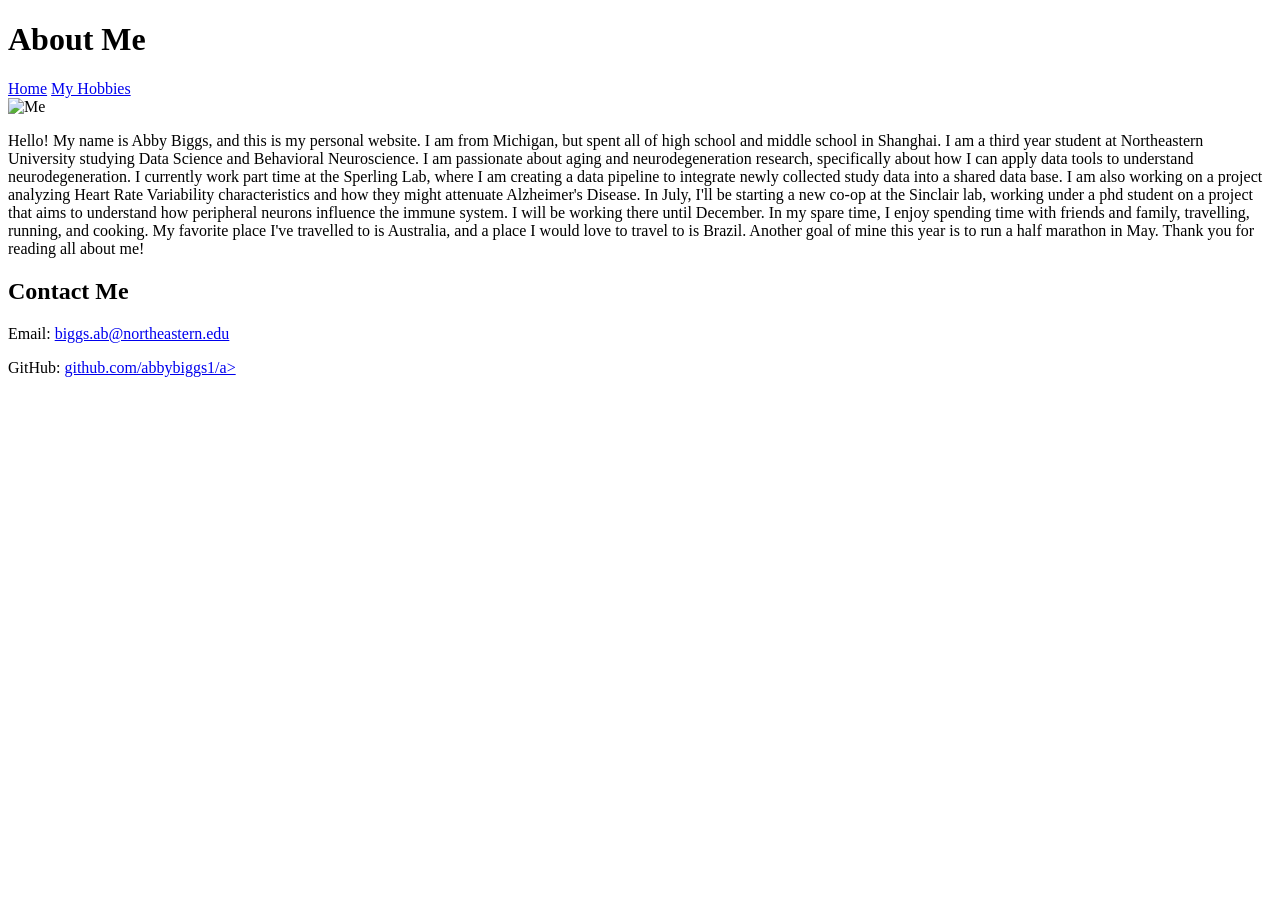
==== index.html @ db909ed8 "Update index.html" ====
<!DOCTYPE html>
<html>
<head>
    <title>My Personal Website</title>
    <link rel="stylesheet" href="style.css">
</head>

<body>

<header>
    <h1>About Me</h1>
    <nav>
        <a href="index.html">Home</a>
        <a href="hobbies.html">My Hobbies</a>
    </nav>
</header>

<section>
    <img src="images/me.jpg" alt="Me" width="300">

    <p>
    Hello! My name is Abby Biggs, and this is my personal website. I am from Michigan, but spent all of high school and 
    middle school in Shanghai. I am a third year student at Northeastern University studying Data Science and Behavioral Neuroscience. 
    I am passionate about aging and neurodegeneration research, specifically about how I can apply data tools to understand neurodegeneration. 
    I currently work part time at the Sperling Lab, where I am creating a data pipeline to integrate newly collected study data into a shared data base. 
    I am also working on a project analyzing Heart Rate Variability characteristics and how they might attenuate Alzheimer's Disease. In July, 
    I'll be starting a new co-op at the Sinclair lab, working under a phd student on a project that aims to understand
    how peripheral neurons influence the immune system. I will be working there until December. 
    In my spare time, I enjoy spending time with friends and family, travelling, running, and cooking. My favorite place I've 
    travelled to is Australia, and a place I would love to travel to is Brazil. Another goal of mine this year is to run a half marathon in May. 
    Thank you for reading all about me! 
    </p>
</section>

<footer>
    <h2>Contact Me</h2>
    <p>Email: <a href="mailto:biggs.ab@northeastern.edu">biggs.ab@northeastern.edu</a></p>
    <p>GitHub: <a href="https://github.com/abbybiggs1">github.com/abbybiggs1/a></p>
</footer>

</body>
</html>
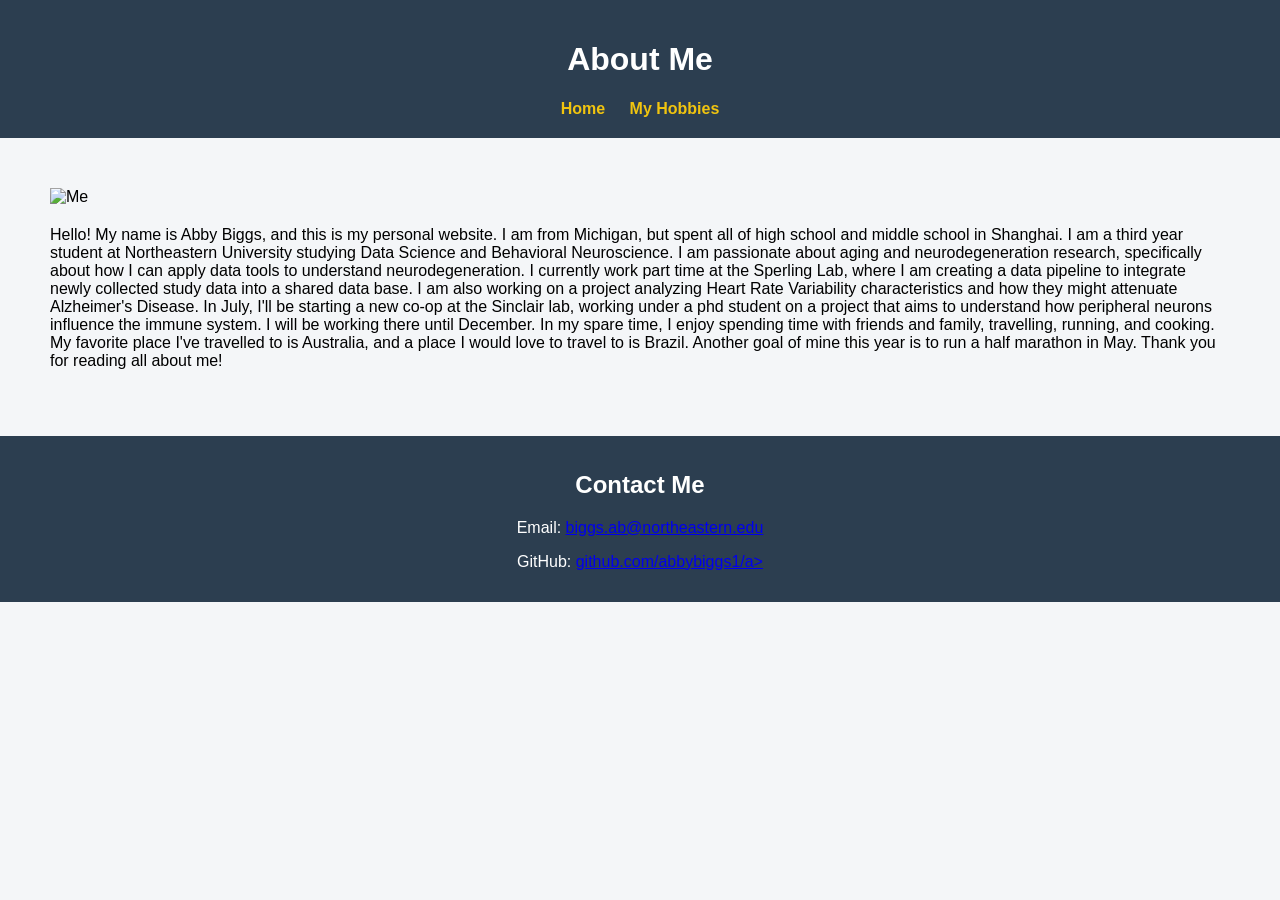
==== commit fd45b55d: "Update index.html" ====
--- a/index.html
+++ b/index.html
@@ -16,7 +16,7 @@
 </header>
 
 <section>
-    <img src="images/me.jpg" alt="Me" width="300">
+    <img src="images/me.jpg" alt="Me" width="800">
 
     <p>
     Hello! My name is Abby Biggs, and this is my personal website. I am from Michigan, but spent all of high school and 
--- a/style.css
+++ b/style.css
@@ -0,0 +1,37 @@
+body {
+    font-family: Arial, sans-serif;
+    background-color: #f4f6f8;
+    margin: 0;
+    padding: 0;
+}
+
+header {
+    background-color: #2c3e50;
+    color: white;
+    padding: 20px;
+    text-align: center;
+}
+
+nav a {
+    margin: 10px;
+    text-decoration: none;
+    color: #f1c40f;
+    font-weight: bold;
+}
+
+section {
+    padding: 30px;
+    margin: 20px;
+}
+
+img {
+    display: block;
+    margin-bottom: 20px;
+}
+
+footer {
+    background-color: #2c3e50;
+    color: white;
+    text-align: center;
+    padding: 15px;
+}
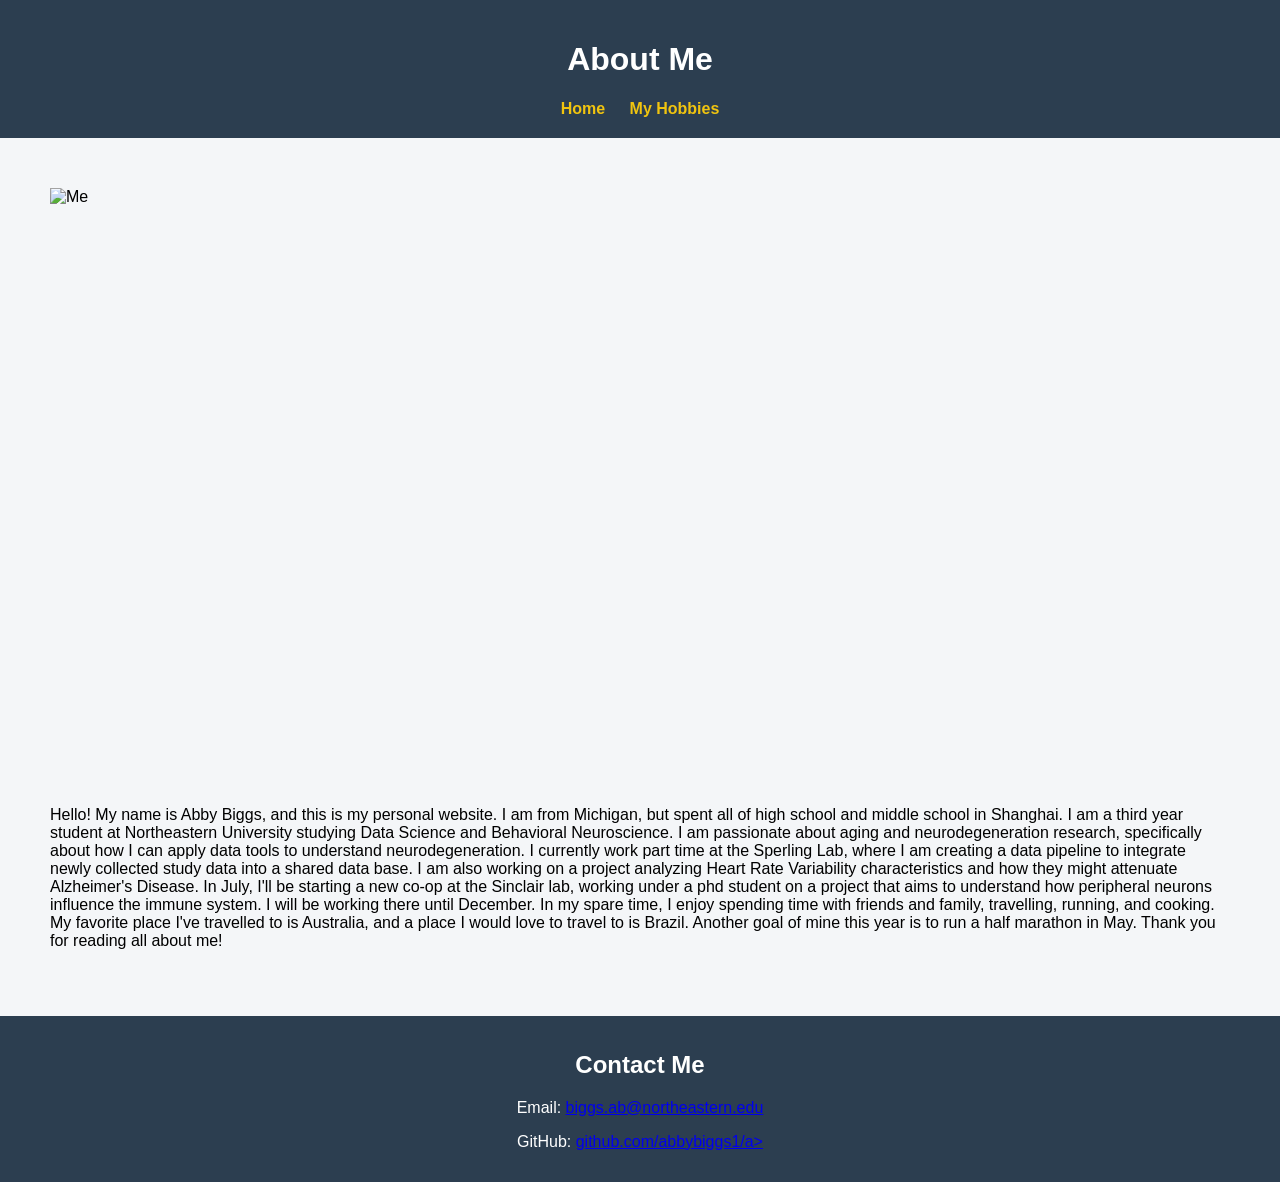
==== commit ea4f705d: "Update index.html" ====
--- a/index.html
+++ b/index.html
@@ -16,7 +16,7 @@
 </header>
 
 <section>
-    <img src="images/me.jpg" alt="Me" width="800">
+    <img src="images/me.jpg" alt="Me" width="300">
 
     <p>
     Hello! My name is Abby Biggs, and this is my personal website. I am from Michigan, but spent all of high school and 
--- a/style.css
+++ b/style.css
@@ -26,7 +26,7 @@
 
 img {
     display: block;
-    margin-bottom: 20px;
+    margin-bottom: 600px;
 }
 
 footer {
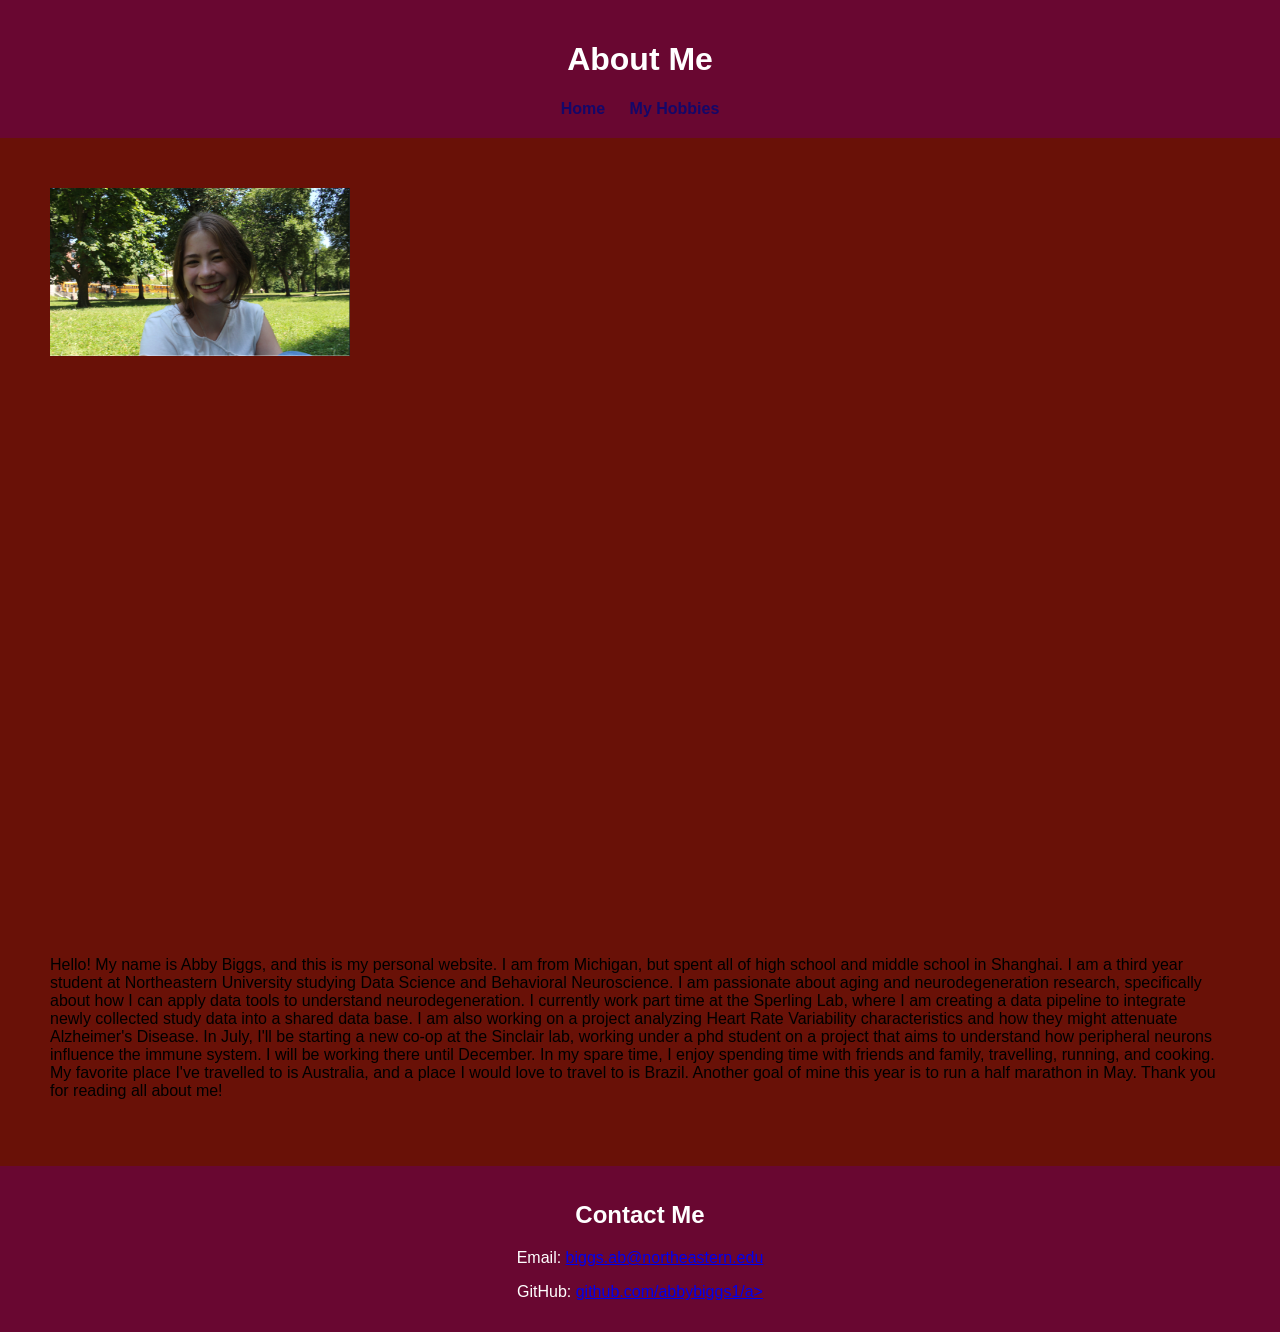
==== commit 8efd15a6: "Update index.html" ====
--- a/index.html
+++ b/index.html
@@ -16,7 +16,7 @@
 </header>
 
 <section>
-    <img src="images/me.jpg" alt="Me" width="300">
+    <img src="me.jpg" alt="Me" width="300">
 
     <p>
     Hello! My name is Abby Biggs, and this is my personal website. I am from Michigan, but spent all of high school and 
--- a/style.css
+++ b/style.css
@@ -1,12 +1,12 @@
 body {
     font-family: Arial, sans-serif;
-    background-color: #f4f6f8;
+    background-color: #691107;
     margin: 0;
     padding: 0;
 }
 
 header {
-    background-color: #2c3e50;
+    background-color: #690731;
     color: white;
     padding: 20px;
     text-align: center;
@@ -15,7 +15,7 @@
 nav a {
     margin: 10px;
     text-decoration: none;
-    color: #f1c40f;
+    color: #140769;
     font-weight: bold;
 }
 
@@ -30,7 +30,7 @@
 }
 
 footer {
-    background-color: #2c3e50;
+    background-color: #690731;
     color: white;
     text-align: center;
     padding: 15px;
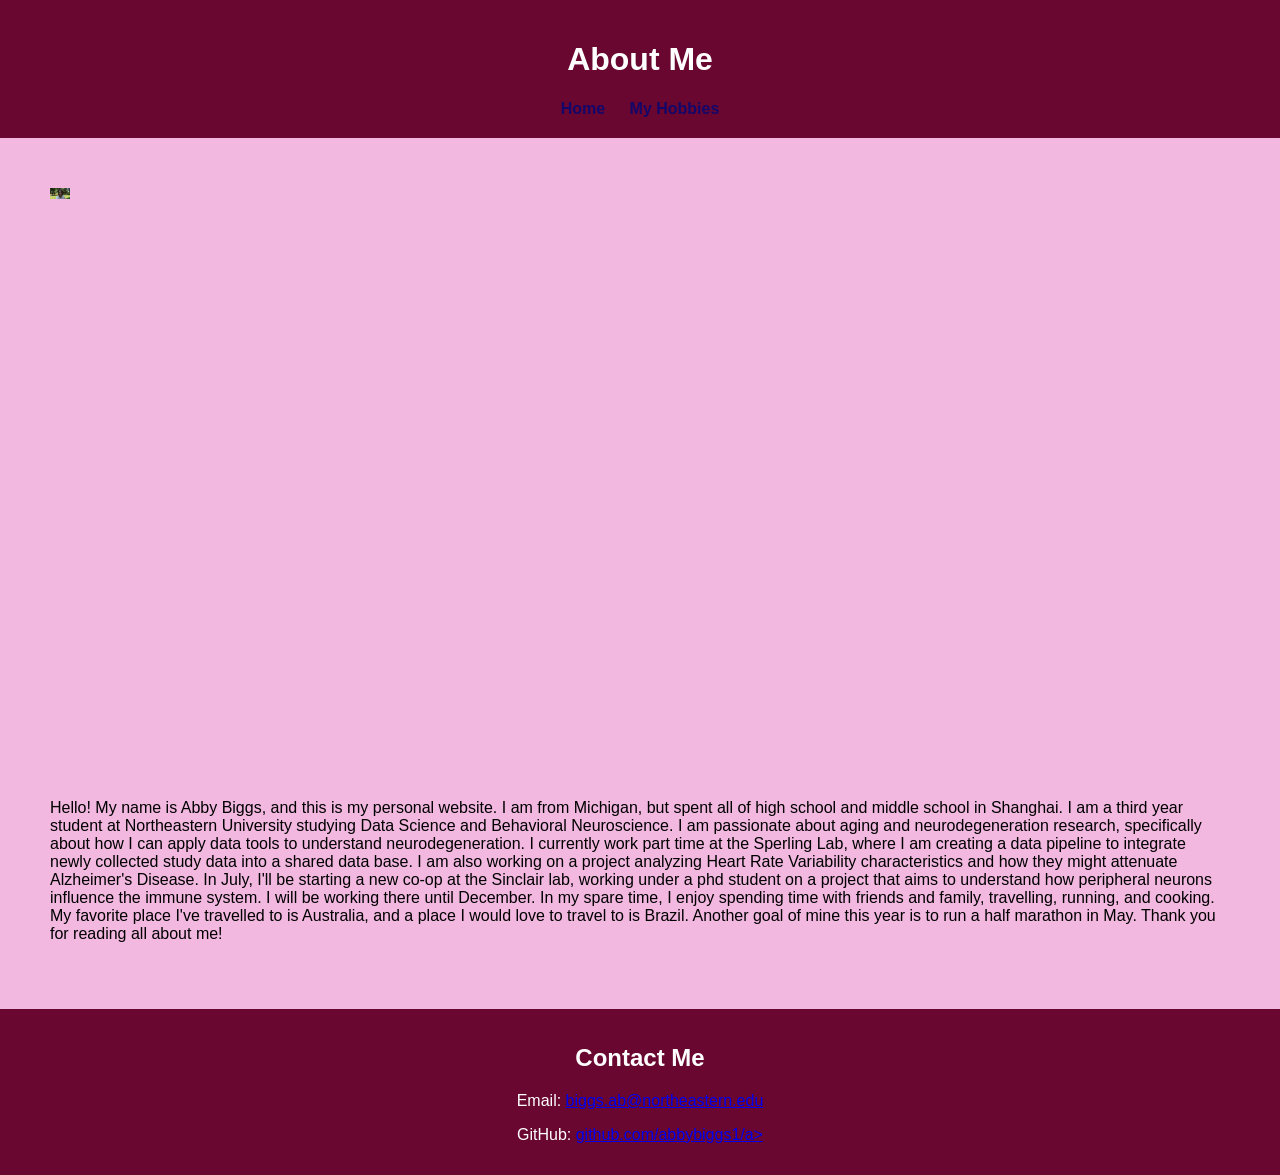
==== commit c1241a16: "Update index.html" ====
--- a/index.html
+++ b/index.html
@@ -16,7 +16,7 @@
 </header>
 
 <section>
-    <img src="me.jpg" alt="Me" width="300">
+    <img src="me.jpg" alt="Me" width="20">
 
     <p>
     Hello! My name is Abby Biggs, and this is my personal website. I am from Michigan, but spent all of high school and 
--- a/style.css
+++ b/style.css
@@ -1,6 +1,6 @@
 body {
     font-family: Arial, sans-serif;
-    background-color: #691107;
+    background-color: #f2b8e0;
     margin: 0;
     padding: 0;
 }
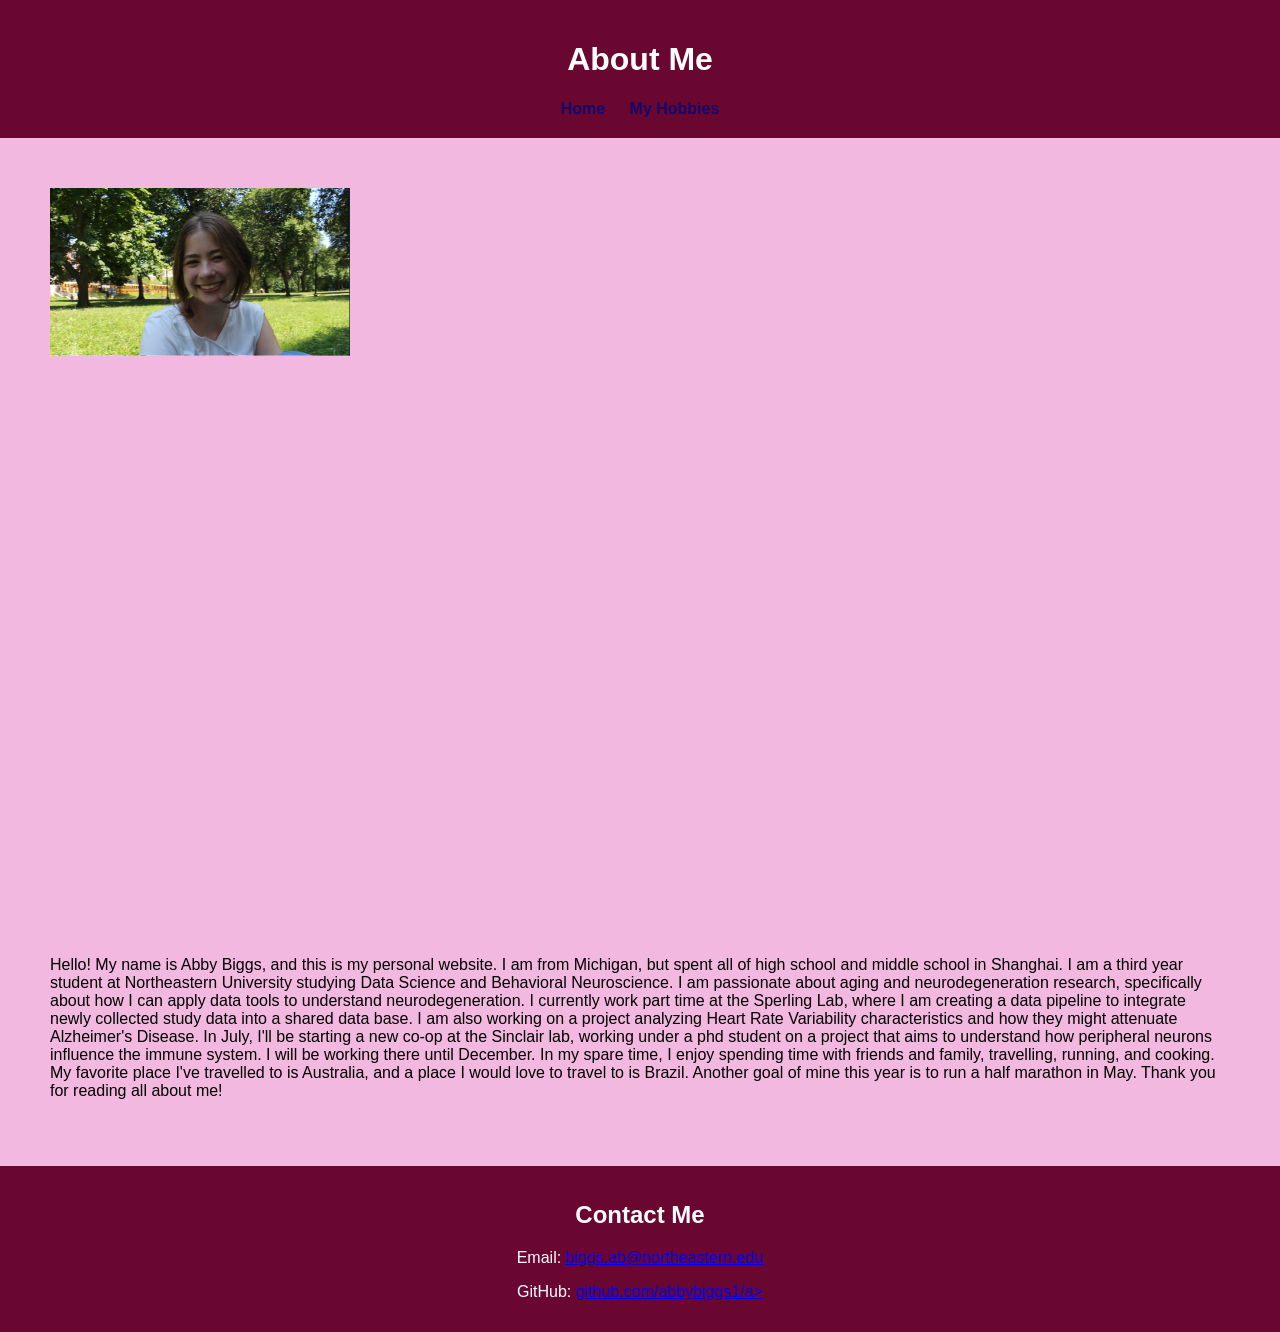
==== commit 8760c963: "Update index.html" ====
--- a/index.html
+++ b/index.html
@@ -16,7 +16,7 @@
 </header>
 
 <section>
-    <img src="me.jpg" alt="Me" width="20">
+    <img src="me.jpg" alt="Me" width="300">
 
     <p>
     Hello! My name is Abby Biggs, and this is my personal website. I am from Michigan, but spent all of high school and 
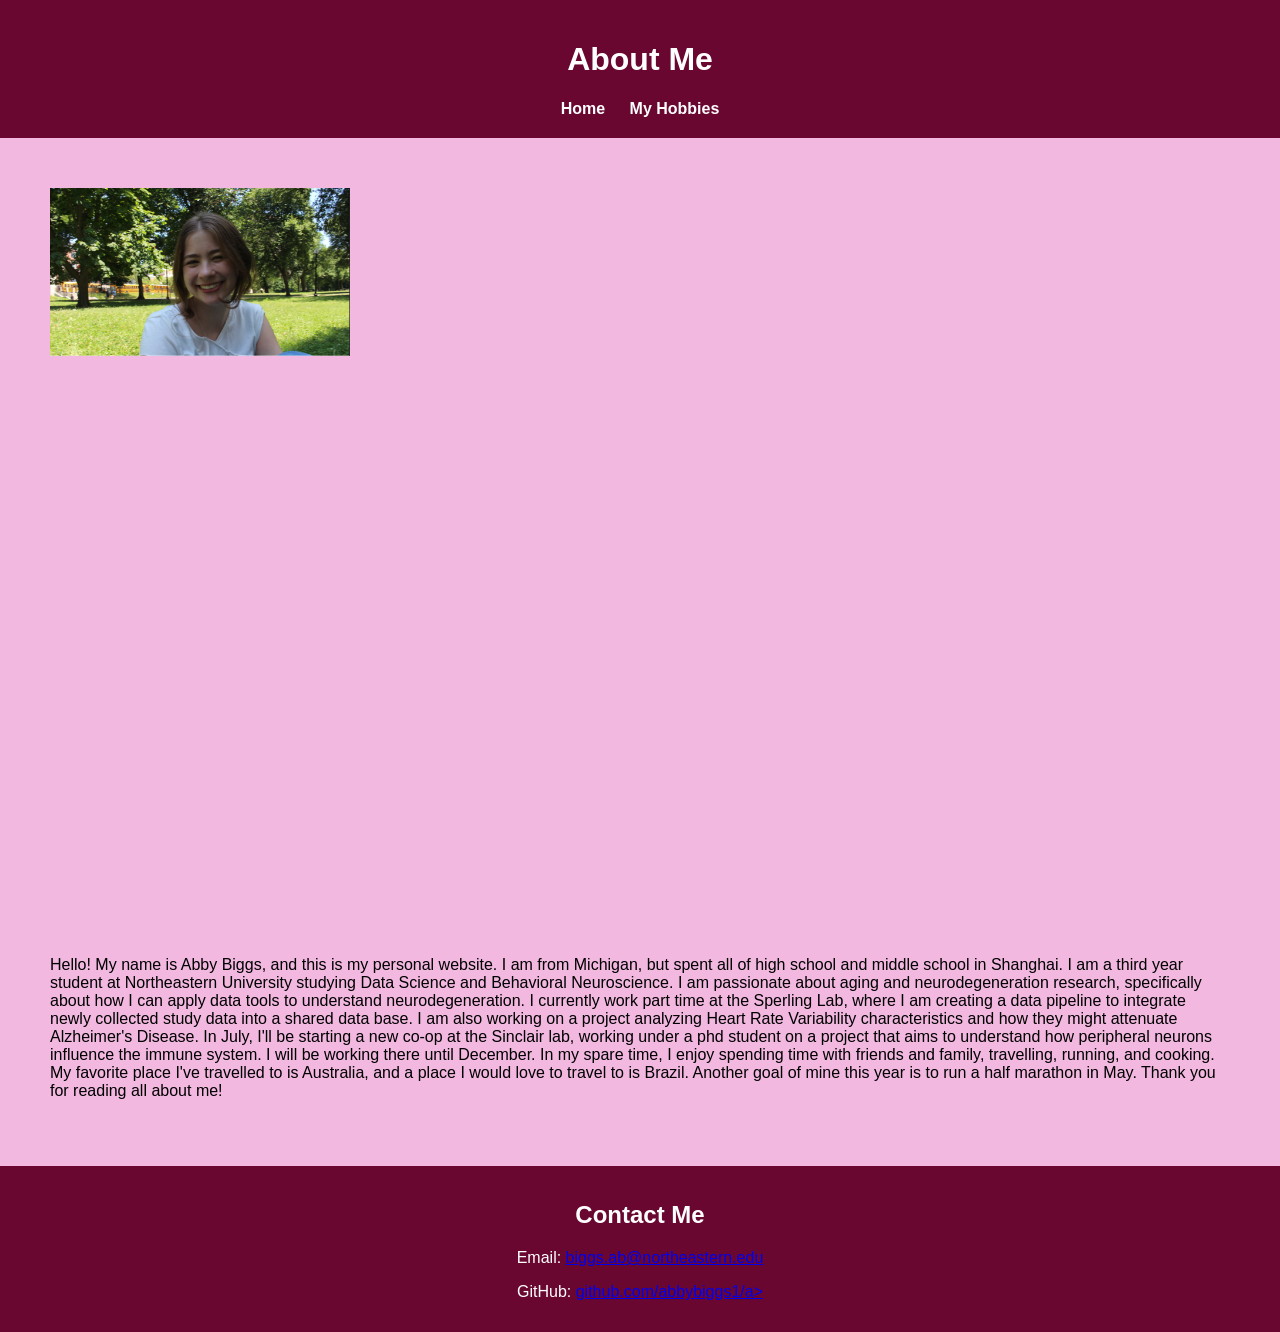
==== commit 9549e426: "Edit index.html" ====
--- a/index.html
+++ b/index.html
@@ -1,4 +1,4 @@
-<!DOCTYPE html>
+<!DOCTYPE html> 
 <html>
 <head>
     <title>My Personal Website</title>
--- a/style.css
+++ b/style.css
@@ -15,7 +15,7 @@
 nav a {
     margin: 10px;
     text-decoration: none;
-    color: #140769;
+    color: #FFFFFF;
     font-weight: bold;
 }
 
